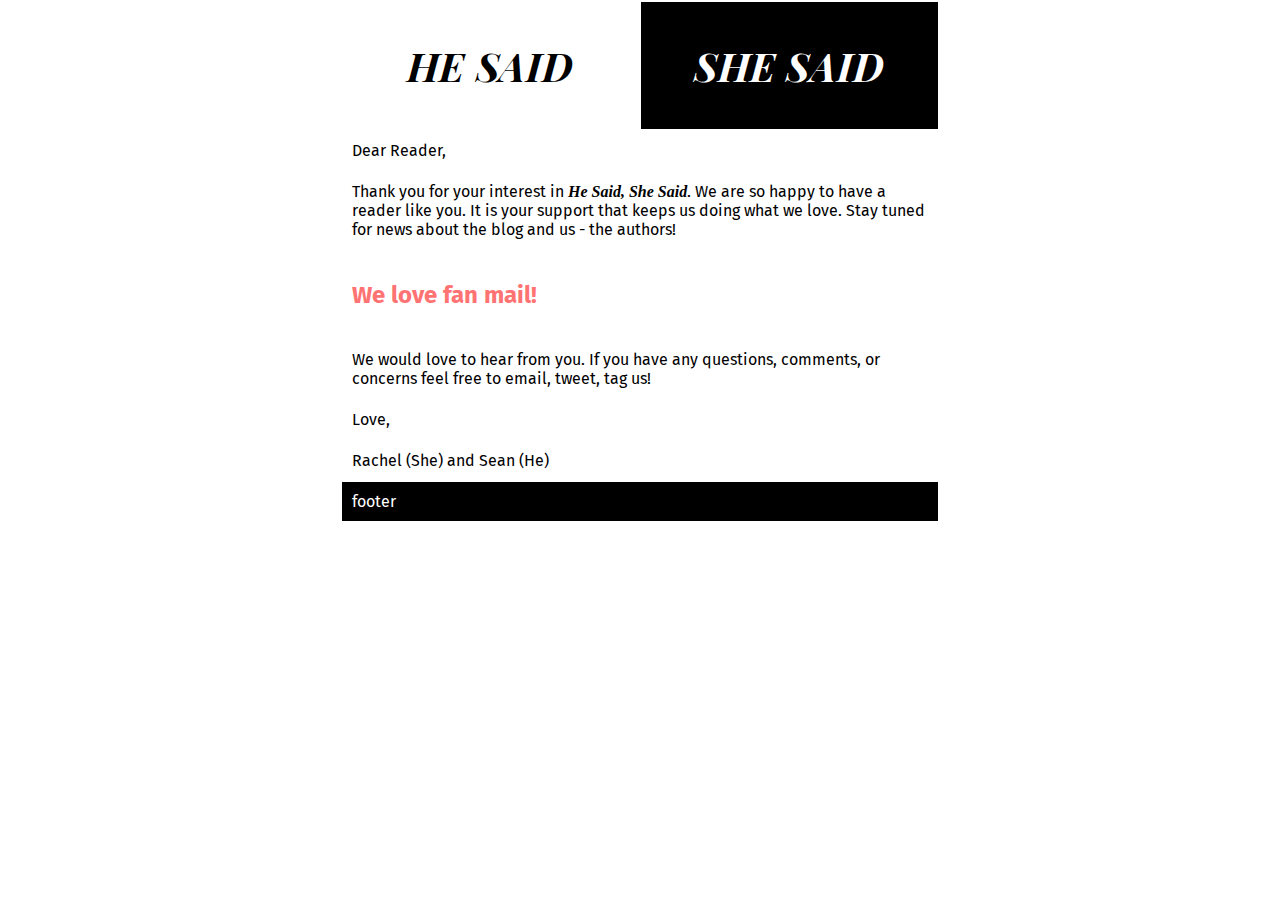
==== email.html @ ead42ec0 "font" ====
<!DOCTYPE html>
<html>
<head>
	<link href='http://fonts.googleapis.com/css?family=Fira+Sans' rel='stylesheet' type='text/css'>
	<link href='http://fonts.googleapis.com/css?family=Playfair+Display+SC:700italic,400italic' rel='stylesheet' type='text/css'>
	<title></title>
</head>
<body style="font-size: 16px; font-family: 'Fira Sans', Helvetica, sans-serif; margin: 0;">
<table width="600" align="center" cellpadding="10">
	<tr>
		<td align="center" width="50%" style="font-family: 'Playfair Display SC', serif; color: #000000; background: #FFFFFF; font-style: italic; letter-spacing:.03em; font-size: 20px; font-weight: 700;"><h1>HE SAID</h1></td>
		<td align="center" width="50%" style="font-family: 'Playfair Display SC', serif; color: #FFFFFF; background: #000000; font-style: italic; letter-spacing:.03em; font-size: 20px; font-weight: 400;"><h1>SHE SAID</h1></td>
	</tr>
	<tr width="100%">
		<td colspan="2">Dear Reader,</td>
	</tr>
	<tr>
		<td colspan="2">Thank you for your interest in <h3 id="blog-title" style="display: inline; font-size: 16px; font-weight: none; font-style: italic; font-family: serif;"> He Said, She Said</h3>. We are so happy to have a reader like you. It is your support that keeps us doing what we love. Stay tuned for news about the blog and us - the authors!</td>
	</tr>
	<tr>
		<td colspan="2" style="color: #FF7373;"><h2>We love fan mail!</h2></td>
	</tr>
	<tr>
		<td colspan="2">We would love to hear from you. If you have any questions, comments, or concerns feel free to email, tweet, tag us!</td>
	</tr>
	<tr>
		<td colspan="2">Love,</td>
	</tr>
	<tr>
		<td colspan="2">Rachel (She) and Sean (He)</td>
	</tr>
	<tr>
	<td colspan="2" style="color: #FFFFFF; background:#000000;">footer</td>
	</tr>
</table>
</html>
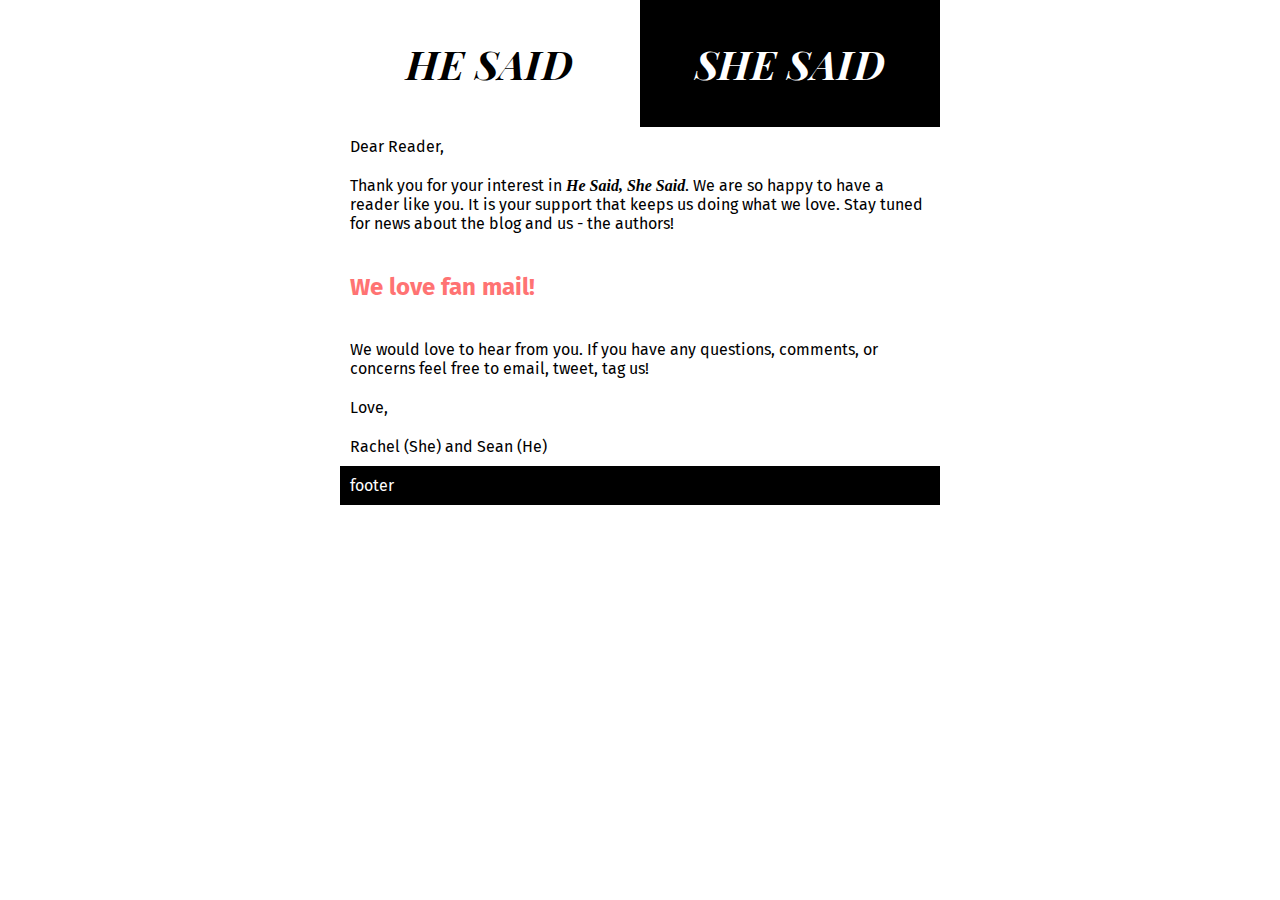
==== commit 7e89bda5: "spacing and weight" ====
--- a/email.html
+++ b/email.html
@@ -2,14 +2,14 @@
 <html>
 <head>
 	<link href='http://fonts.googleapis.com/css?family=Fira+Sans' rel='stylesheet' type='text/css'>
-	<link href='http://fonts.googleapis.com/css?family=Playfair+Display+SC:700italic,400italic' rel='stylesheet' type='text/css'>
-	<title></title>
+	<link href='http://fonts.googleapis.com/css?family=Playfair+Display+SC:400italic' rel='stylesheet' type='text/css'>	
+	<title>Thanks for following!</title>
 </head>
 <body style="font-size: 16px; font-family: 'Fira Sans', Helvetica, sans-serif; margin: 0;">
-<table width="600" align="center" cellpadding="10">
+<table width="600" align="center" cellpadding="10" cellspacing="0">
 	<tr>
-		<td align="center" width="50%" style="font-family: 'Playfair Display SC', serif; color: #000000; background: #FFFFFF; font-style: italic; letter-spacing:.03em; font-size: 20px; font-weight: 700;"><h1>HE SAID</h1></td>
-		<td align="center" width="50%" style="font-family: 'Playfair Display SC', serif; color: #FFFFFF; background: #000000; font-style: italic; letter-spacing:.03em; font-size: 20px; font-weight: 400;"><h1>SHE SAID</h1></td>
+		<td align="center" width="50%" style="font-family: 'Playfair Display SC', serif; color: #000000; background: #FFFFFF; font-style: italic; letter-spacing:.03em; font-size: 20px;"><h1>HE SAID</h1></td>
+		<td align="center" width="50%" style="font-family: 'Playfair Display SC', serif; color: #FFFFFF; background: #000000; font-style: italic; letter-spacing:.03em; font-size: 20px;"><h1>SHE SAID</h1></td>
 	</tr>
 	<tr width="100%">
 		<td colspan="2">Dear Reader,</td>
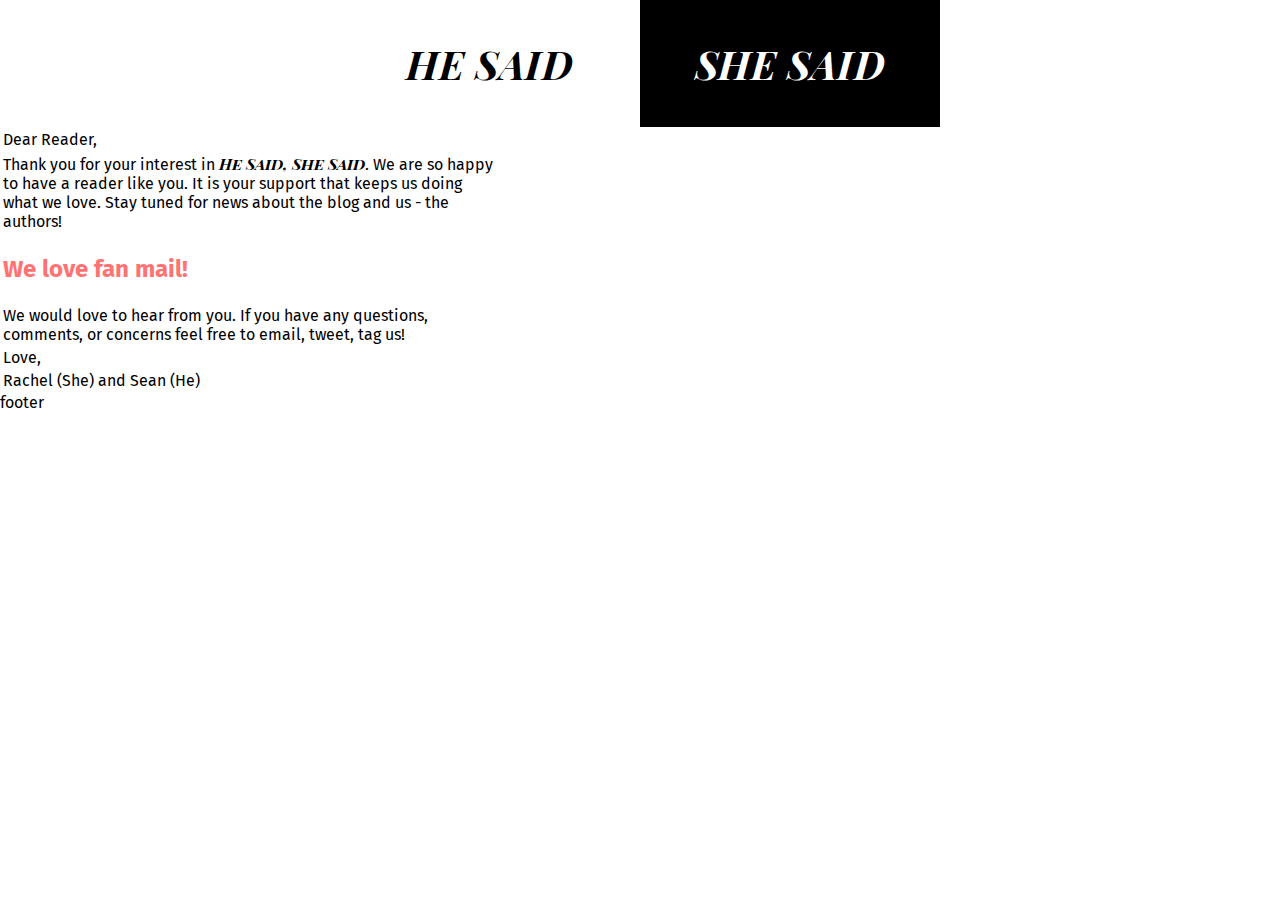
==== commit 2845c5cb: "table spacing" ====
--- a/email.html
+++ b/email.html
@@ -11,24 +11,26 @@
 		<td align="center" width="50%" style="font-family: 'Playfair Display SC', serif; color: #000000; background: #FFFFFF; font-style: italic; letter-spacing:.03em; font-size: 20px;"><h1>HE SAID</h1></td>
 		<td align="center" width="50%" style="font-family: 'Playfair Display SC', serif; color: #FFFFFF; background: #000000; font-style: italic; letter-spacing:.03em; font-size: 20px;"><h1>SHE SAID</h1></td>
 	</tr>
-	<tr width="100%">
-		<td colspan="2">Dear Reader,</td>
-	</tr>
-	<tr>
-		<td colspan="2">Thank you for your interest in <h3 id="blog-title" style="display: inline; font-size: 16px; font-weight: none; font-style: italic; font-family: serif;"> He Said, She Said</h3>. We are so happy to have a reader like you. It is your support that keeps us doing what we love. Stay tuned for news about the blog and us - the authors!</td>
-	</tr>
-	<tr>
-		<td colspan="2" style="color: #FF7373;"><h2>We love fan mail!</h2></td>
-	</tr>
-	<tr>
-		<td colspan="2">We would love to hear from you. If you have any questions, comments, or concerns feel free to email, tweet, tag us!</td>
-	</tr>
-	<tr>
-		<td colspan="2">Love,</td>
-	</tr>
-	<tr>
-		<td colspan="2">Rachel (She) and Sean (He)</td>
-	</tr>
+	<table width="500">
+		<tr width="100%">
+			<td colspan="2">Dear Reader,</td>
+		</tr>
+		<tr>
+			<td colspan="2">Thank you for your interest in <h3 id="blog-title" style="display: inline; font-size: 16px; font-weight: none; font-style: italic; font-family: 'Playfair Display SC', serif;"> He Said, She Said</h3>. We are so happy to have a reader like you. It is your support that keeps us doing what we love. Stay tuned for news about the blog and us - the authors!</td>
+		</tr>
+		<tr>
+			<td colspan="2" style="color: #FF7373;"><h2>We love fan mail!</h2></td>
+		</tr>
+		<tr>
+			<td colspan="2">We would love to hear from you. If you have any questions, comments, or concerns feel free to email, tweet, tag us!</td>
+		</tr>
+		<tr>
+			<td colspan="2">Love,</td>
+		</tr>
+		<tr>
+			<td colspan="2">Rachel (She) and Sean (He)</td>
+		</tr>
+	</table>
 	<tr>
 	<td colspan="2" style="color: #FFFFFF; background:#000000;">footer</td>
 	</tr>
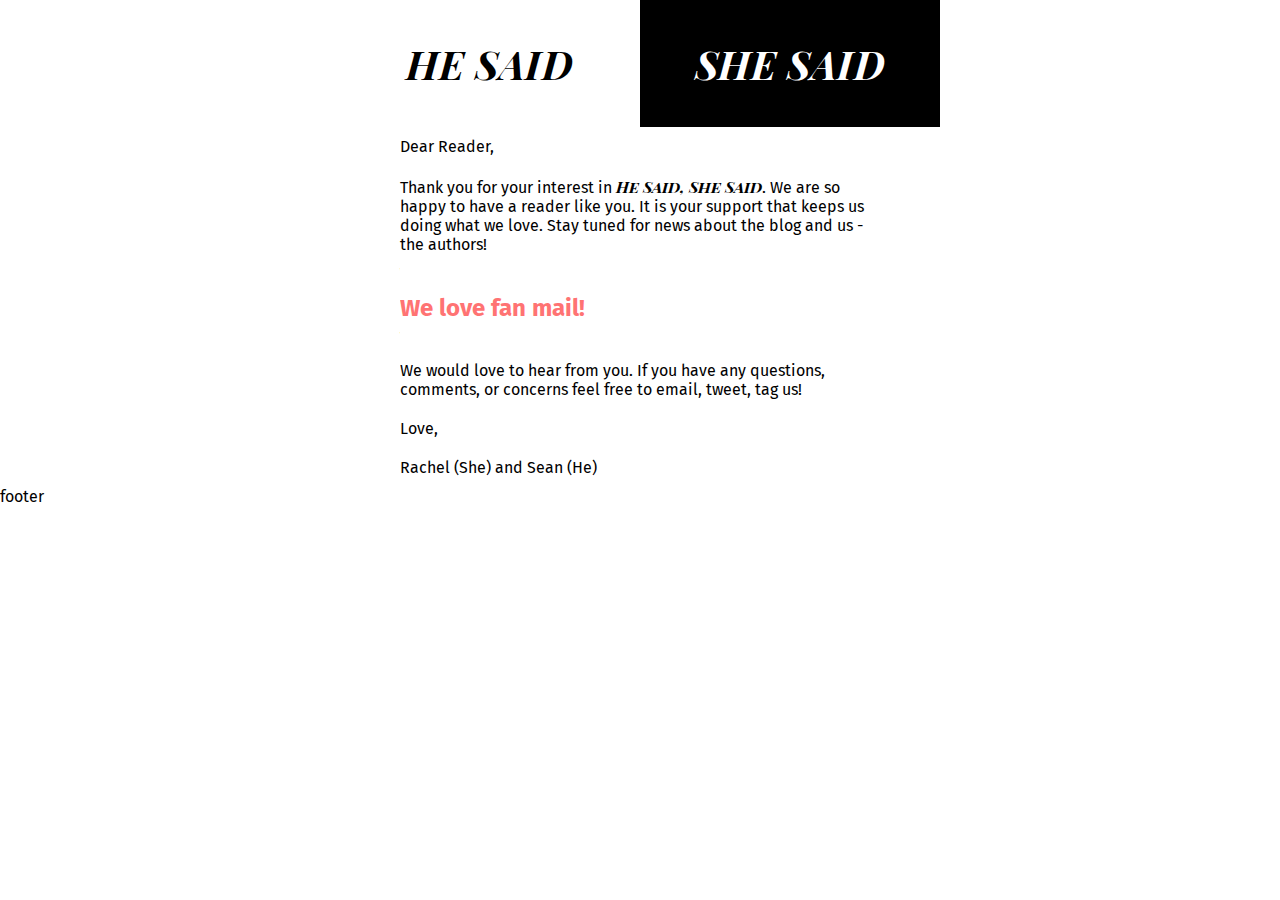
==== commit 2d35519c: "align" ====
--- a/email.html
+++ b/email.html
@@ -11,7 +11,7 @@
 		<td align="center" width="50%" style="font-family: 'Playfair Display SC', serif; color: #000000; background: #FFFFFF; font-style: italic; letter-spacing:.03em; font-size: 20px;"><h1>HE SAID</h1></td>
 		<td align="center" width="50%" style="font-family: 'Playfair Display SC', serif; color: #FFFFFF; background: #000000; font-style: italic; letter-spacing:.03em; font-size: 20px;"><h1>SHE SAID</h1></td>
 	</tr>
-	<table width="500">
+	<table width="500" align="center" cellpadding="10" cellspacing="0">
 		<tr width="100%">
 			<td colspan="2">Dear Reader,</td>
 		</tr>
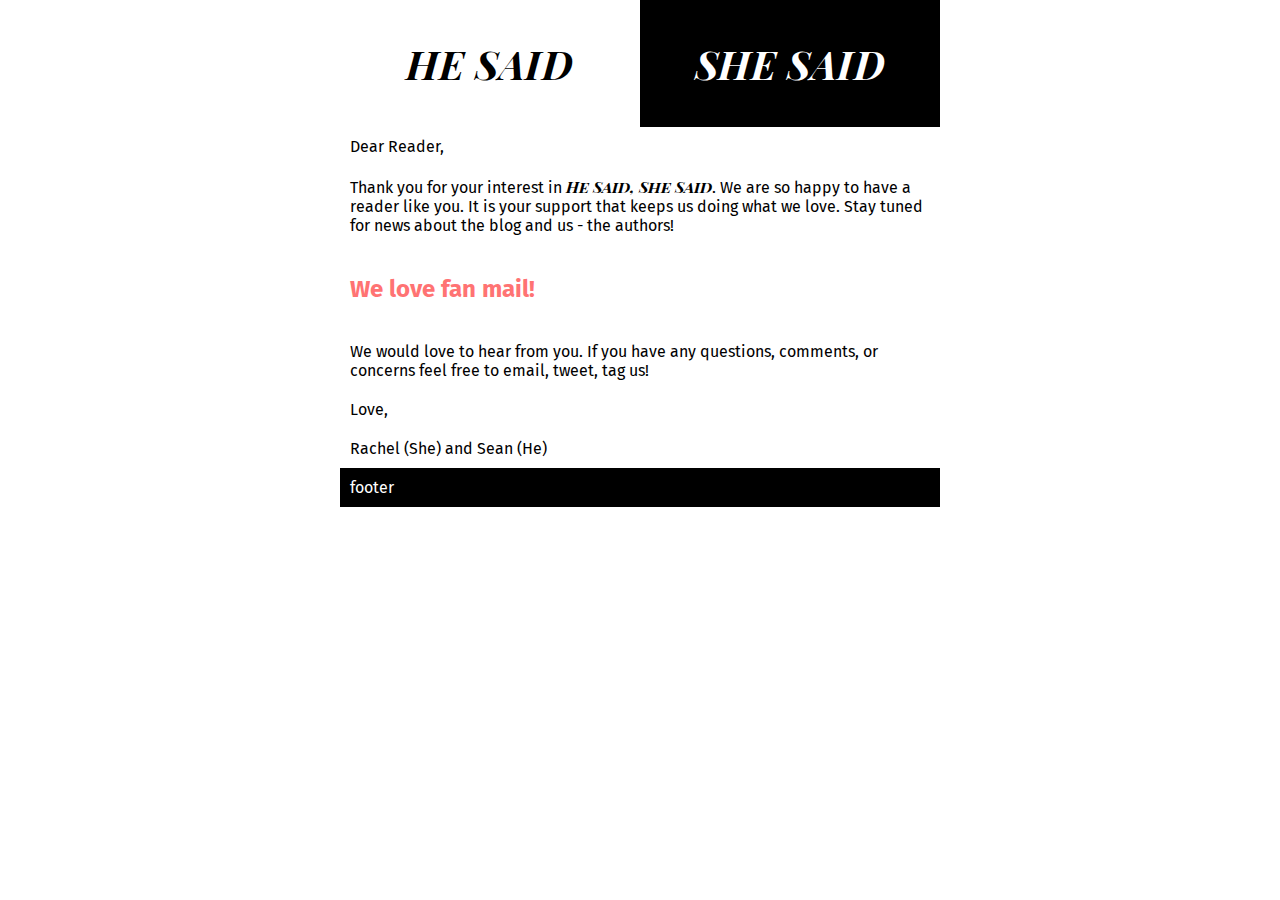
==== commit 07fc68e2: "test percents" ====
--- a/email.html
+++ b/email.html
@@ -11,8 +11,7 @@
 		<td align="center" width="50%" style="font-family: 'Playfair Display SC', serif; color: #000000; background: #FFFFFF; font-style: italic; letter-spacing:.03em; font-size: 20px;"><h1>HE SAID</h1></td>
 		<td align="center" width="50%" style="font-family: 'Playfair Display SC', serif; color: #FFFFFF; background: #000000; font-style: italic; letter-spacing:.03em; font-size: 20px;"><h1>SHE SAID</h1></td>
 	</tr>
-	<table width="500" align="center" cellpadding="10" cellspacing="0">
-		<tr width="100%">
+		<tr width="75%">
 			<td colspan="2">Dear Reader,</td>
 		</tr>
 		<tr>
@@ -30,7 +29,6 @@
 		<tr>
 			<td colspan="2">Rachel (She) and Sean (He)</td>
 		</tr>
-	</table>
 	<tr>
 	<td colspan="2" style="color: #FFFFFF; background:#000000;">footer</td>
 	</tr>
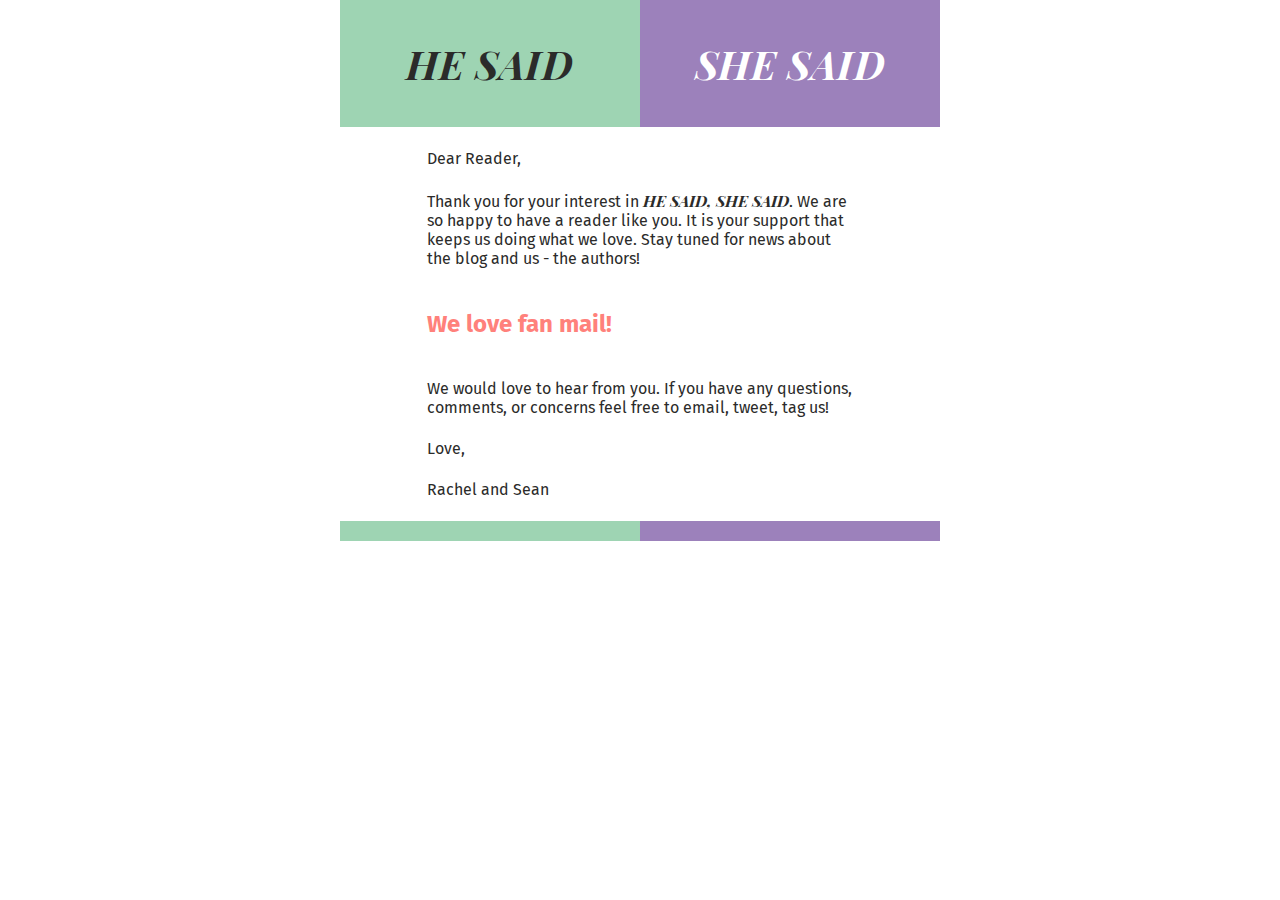
==== commit f96d4b83: "color updates" ====
--- a/email.html
+++ b/email.html
@@ -5,32 +5,37 @@
 	<link href='http://fonts.googleapis.com/css?family=Playfair+Display+SC:400italic' rel='stylesheet' type='text/css'>	
 	<title>Thanks for following!</title>
 </head>
-<body style="font-size: 16px; font-family: 'Fira Sans', Helvetica, sans-serif; margin: 0;">
+<body style="font-size: 16px; font-family: 'Fira Sans', Helvetica, sans-serif; margin: 0; color: #2B2B2A;">
 <table width="600" align="center" cellpadding="10" cellspacing="0">
 	<tr>
-		<td align="center" width="50%" style="font-family: 'Playfair Display SC', serif; color: #000000; background: #FFFFFF; font-style: italic; letter-spacing:.03em; font-size: 20px;"><h1>HE SAID</h1></td>
-		<td align="center" width="50%" style="font-family: 'Playfair Display SC', serif; color: #FFFFFF; background: #000000; font-style: italic; letter-spacing:.03em; font-size: 20px;"><h1>SHE SAID</h1></td>
+		<td align="center" width="50%" style="font-family: 'Playfair Display SC', serif; background: #9ED4B3; font-style: italic; letter-spacing:.03em; font-size: 20px;"><h1>HE SAID</h1></td>
+		<td align="center" width="50%" style="font-family: 'Playfair Display SC', serif; color: #FFFFFF; background: #9C81BB; font-style: italic; letter-spacing:.03em; font-size: 20px;"><h1>SHE SAID</h1></td>
 	</tr>
-		<tr width="75%">
-			<td colspan="2">Dear Reader,</td>
-		</tr>
-		<tr>
-			<td colspan="2">Thank you for your interest in <h3 id="blog-title" style="display: inline; font-size: 16px; font-weight: none; font-style: italic; font-family: 'Playfair Display SC', serif;"> He Said, She Said</h3>. We are so happy to have a reader like you. It is your support that keeps us doing what we love. Stay tuned for news about the blog and us - the authors!</td>
-		</tr>
-		<tr>
-			<td colspan="2" style="color: #FF7373;"><h2>We love fan mail!</h2></td>
-		</tr>
-		<tr>
-			<td colspan="2">We would love to hear from you. If you have any questions, comments, or concerns feel free to email, tweet, tag us!</td>
-		</tr>
-		<tr>
-			<td colspan="2">Love,</td>
-		</tr>
-		<tr>
-			<td colspan="2">Rachel (She) and Sean (He)</td>
-		</tr>
 	<tr>
-	<td colspan="2" style="color: #FFFFFF; background:#000000;">footer</td>
+		<td colspan="2"><table align="center" width="450" cellpadding="10">
+			<tr>
+				<td>Dear Reader,</td>
+			</tr>
+			<tr>
+				<td>Thank you for your interest in <h3 id="blog-title" style="display: inline; font-size: 16px; font-weight: none; font-style: italic; font-family: 'Playfair Display SC', serif;"> HE SAID, SHE SAID</h3>. We are so happy to have a reader like you. It is your support that keeps us doing what we love. Stay tuned for news about the blog and us - the authors!</td>
+			</tr>
+			<tr>
+				<td style="color: #FF817B;"><h2>We love fan mail!</h2></td>
+			</tr>
+			<tr>
+				<td>We would love to hear from you. If you have any questions, comments, or concerns feel free to email, tweet, tag us!</td>
+			</tr>
+			<tr>
+				<td>Love,</td>
+			</tr>
+			<tr>
+				<td>Rachel and Sean</td>
+			</tr>
+		</table></td>
+	</tr>
+	<tr>
+	<td style="background: #9ED4B3;"> </td>
+	<td style="background: #9C81BB;"> </td>
 	</tr>
 </table>
 </html>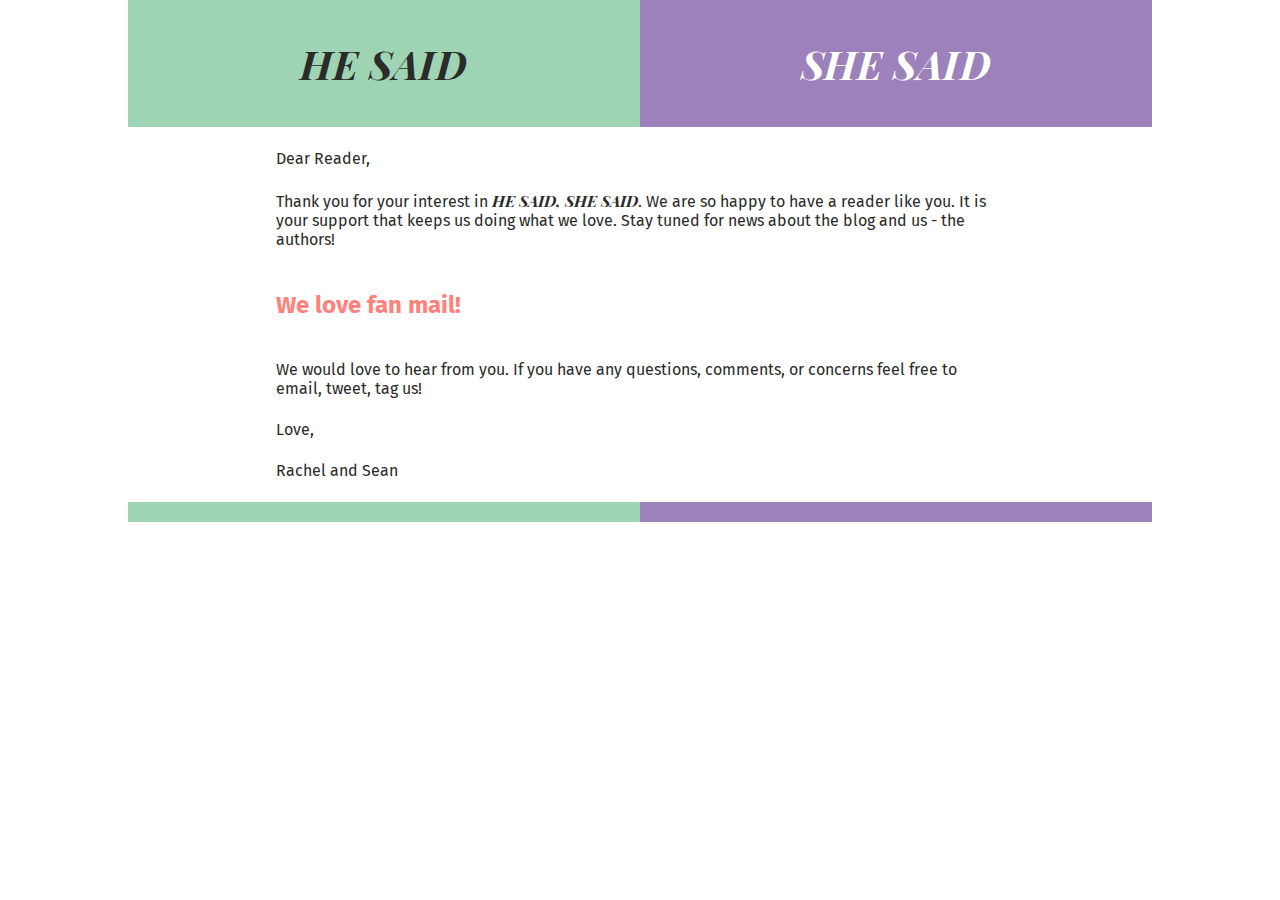
==== commit d58fb049: "sizing" ====
--- a/email.html
+++ b/email.html
@@ -4,15 +4,29 @@
 	<link href='http://fonts.googleapis.com/css?family=Fira+Sans' rel='stylesheet' type='text/css'>
 	<link href='http://fonts.googleapis.com/css?family=Playfair+Display+SC:400italic' rel='stylesheet' type='text/css'>	
 	<title>Thanks for following!</title>
+	<style type="text/css">
+		@media screen and (max-width: 600px){
+			.all{
+				width: 100%;
+				font-size: 14px;
+			}
+
+			h1{
+				font-size: 18px;
+			}
+		}
+	</style>
 </head>
-<body style="font-size: 16px; font-family: 'Fira Sans', Helvetica, sans-serif; margin: 0; color: #2B2B2A;">
-<table width="600" align="center" cellpadding="10" cellspacing="0">
+<table class="all" border="0" cellpadding="0" cellspacing="0" width="100%" align="center" style="font-size: 16px; font-family: 'Fira Sans', Helvetica, sans-serif; margin: 0; color: #2B2B2A;">
+<tr>
+<td><body style="font-size: 16px; font-family: 'Fira Sans', Helvetica, sans-serif; margin: 0; color: #2B2B2A;">
+<table width="80%" align="center" cellpadding="10" cellspacing="0" class="all">
 	<tr>
 		<td align="center" width="50%" style="font-family: 'Playfair Display SC', serif; background: #9ED4B3; font-style: italic; letter-spacing:.03em; font-size: 20px;"><h1>HE SAID</h1></td>
 		<td align="center" width="50%" style="font-family: 'Playfair Display SC', serif; color: #FFFFFF; background: #9C81BB; font-style: italic; letter-spacing:.03em; font-size: 20px;"><h1>SHE SAID</h1></td>
 	</tr>
 	<tr>
-		<td colspan="2"><table align="center" width="450" cellpadding="10">
+		<td colspan="2"><table align="center" width="75%" cellpadding="10">
 			<tr>
 				<td>Dear Reader,</td>
 			</tr>
@@ -38,4 +52,7 @@
 	<td style="background: #9C81BB;"> </td>
 	</tr>
 </table>
+</body></td>
+</tr>
+</table>
 </html>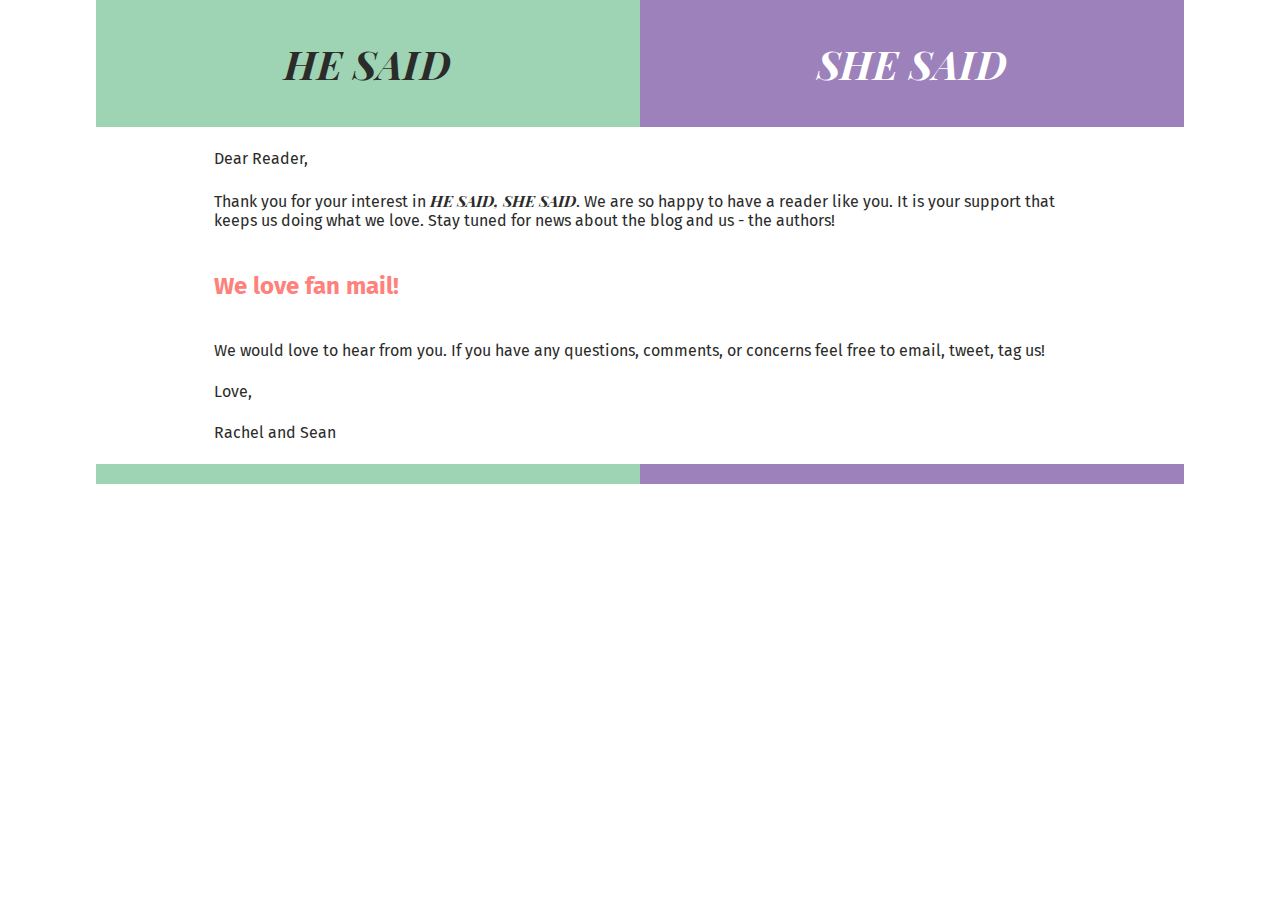
==== commit 7ace152e: "update widths" ====
--- a/email.html
+++ b/email.html
@@ -20,13 +20,13 @@
 <table class="all" border="0" cellpadding="0" cellspacing="0" width="100%" align="center" style="font-size: 16px; font-family: 'Fira Sans', Helvetica, sans-serif; margin: 0; color: #2B2B2A;">
 <tr>
 <td><body style="font-size: 16px; font-family: 'Fira Sans', Helvetica, sans-serif; margin: 0; color: #2B2B2A;">
-<table width="80%" align="center" cellpadding="10" cellspacing="0" class="all">
+<table width="85%" align="center" cellpadding="10" cellspacing="0" class="all">
 	<tr>
 		<td align="center" width="50%" style="font-family: 'Playfair Display SC', serif; background: #9ED4B3; font-style: italic; letter-spacing:.03em; font-size: 20px;"><h1>HE SAID</h1></td>
 		<td align="center" width="50%" style="font-family: 'Playfair Display SC', serif; color: #FFFFFF; background: #9C81BB; font-style: italic; letter-spacing:.03em; font-size: 20px;"><h1>SHE SAID</h1></td>
 	</tr>
 	<tr>
-		<td colspan="2"><table align="center" width="75%" cellpadding="10">
+		<td colspan="2"><table align="center" width="82%" cellpadding="10">
 			<tr>
 				<td>Dear Reader,</td>
 			</tr>
